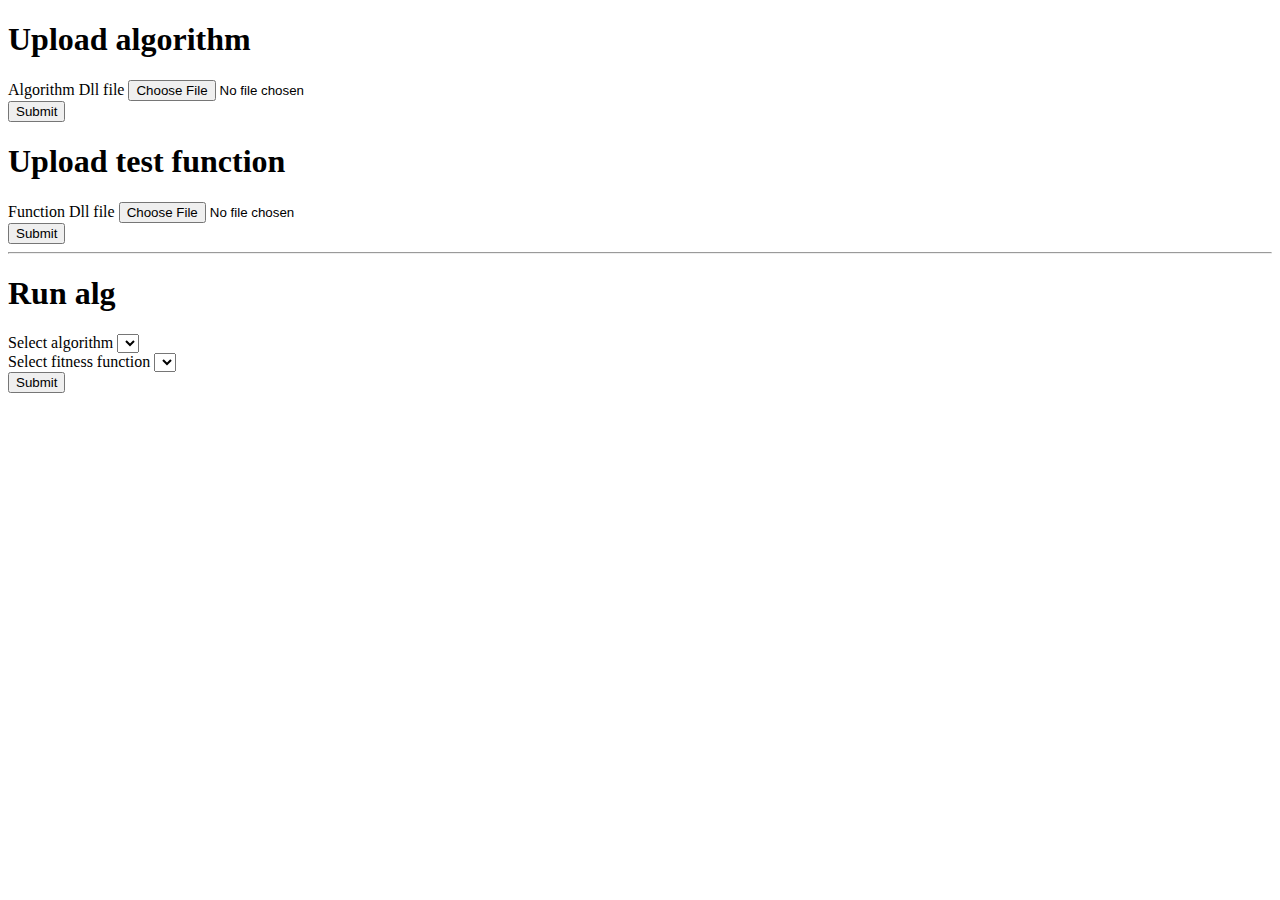
==== AlgorithmsWebApplication/MyStaticFiles/tempFront.html @ 1f3b78be "DEMO ASP + ładowanie DLL" ====
<!DOCTYPE html>
<document>
    <head>
        <meta charset="UTF-8">
        <script>
            let resultPanel;
            let mainForm;
            function getAvailableAlgorithms() {
                const algorithmSelect = document.querySelector("#algorithmSelect");
                const funSelect = document.querySelector("#funSelect");
                fetch("/home").then((response) => response.json()).then((data) => {
                    algorithmSelect.innerHTML = ""
                    for (let fileName of data) {
                        let element = document.createElement("option");
                        element.innerHTML = fileName;
                        element.value = fileName;
                        algorithmSelect.append(element)
                    }
                });
                fetch("/home/fun").then((response) => response.json()).then((data) => {
                  funSelect.innerHTML = ""
                    for (let fileName of data) {
                        let element = document.createElement("option");
                        element.innerHTML = fileName;
                        element.value = fileName;
                        funSelect.append(element)
                    }
                })
            }
            function init() {
                mainForm = document.getElementById('main-form')
                resultPanel = document.querySelector("#resultPanel")
                getAvailableAlgorithms();
            }
            window.onload = init;
        </script>
    </head>
    <body>
        <div>
            <h1>Upload algorithm</h1>
            <form method="post" action="/home" id="alg-form" enctype="multipart/form-data">
                <div>
                    <label for="dllFile">Algorithm Dll file</label>
                    <input type="file" name="dllFile"></input>
                </div>
                <div>
                    <button id="submit" type="submit">Submit</button>
                </div>
            </form>
        </div>
        <div>
          <h1>Upload test function</h1>
          <form method="post" action="/home/fun" id="fun-form" enctype="multipart/form-data">
              <div>
                  <label for="dllFile">Function Dll file</label>
                  <input type="file" name="dllFile"></input>
              </div>
              <div>
                  <button id="submit" type="submit">Submit</button>
              </div>
          </form>
        </div>
        <hr />
        <form method="post" action="/home/run" id="main-form">
          <h1>Run alg</h1>
            <div>
              <label for="algorithmSelect">Select algorithm</label>
              <select id="algorithmSelect" name="algName"></select>
            </div>
            <div>
              <label for="funSelect">Select fitness function</label>
              <select id="funSelect" name="funName"></select>
            </div>
            <button id="submit" type="submit">Submit</button>
        </div>
    </body>
</document>
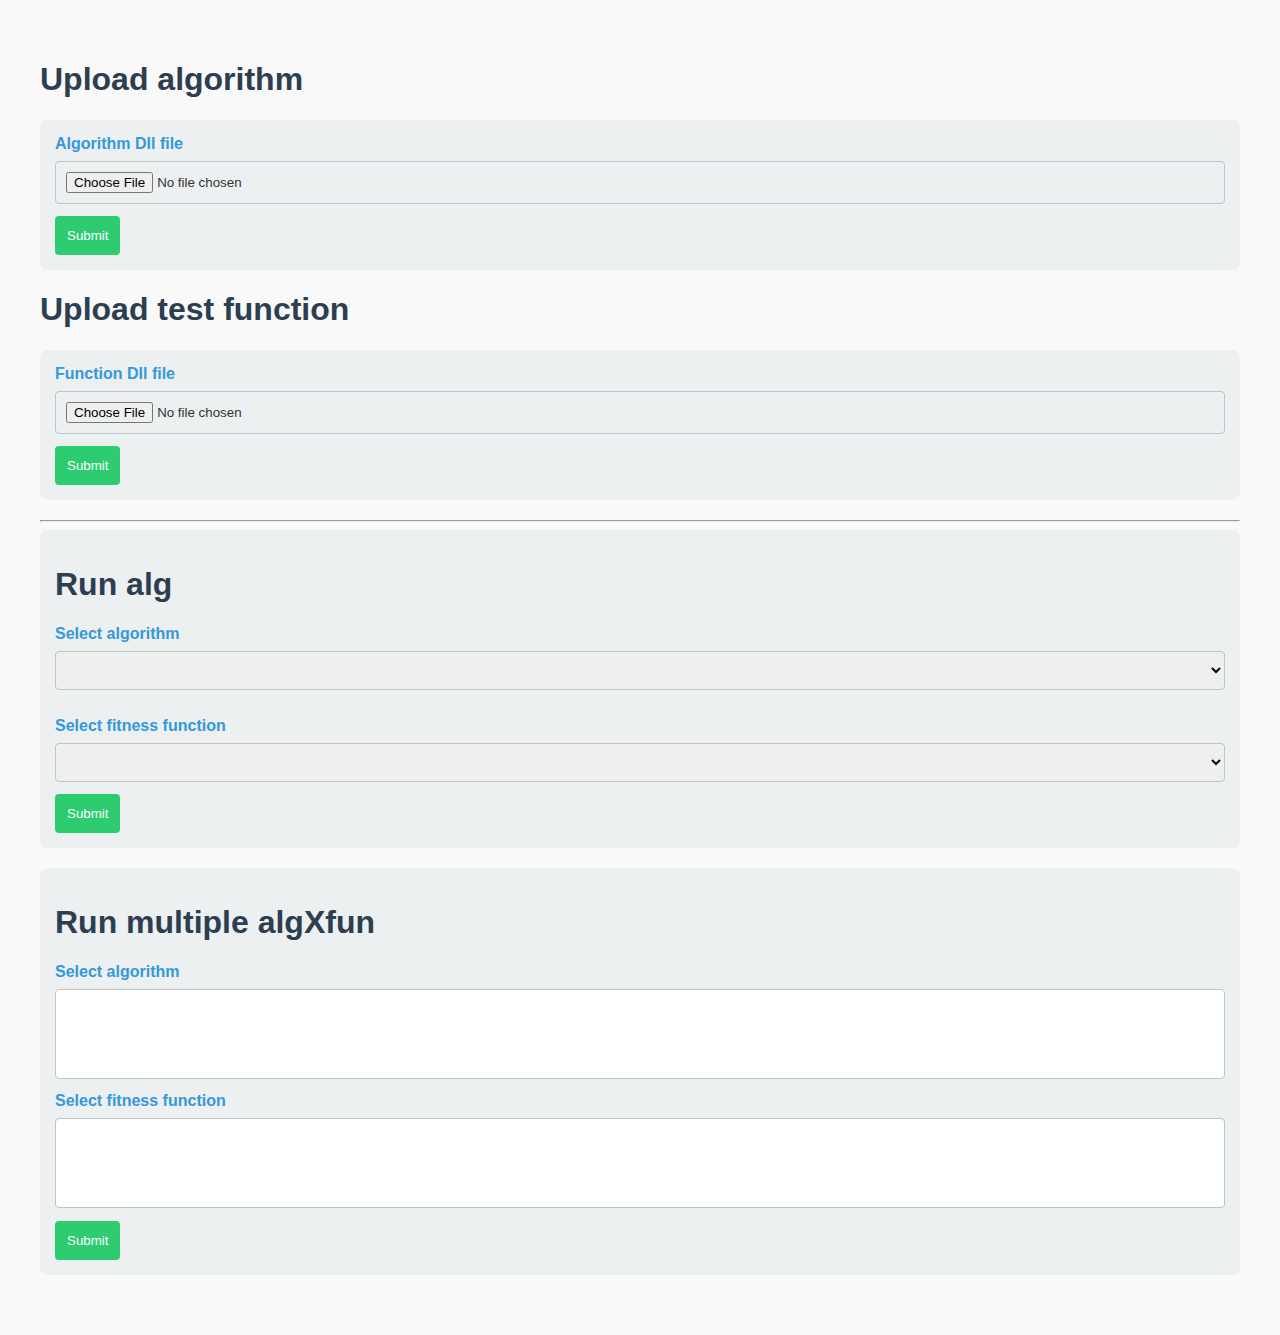
==== commit ca6dedb7: "Merge pull request #5 from Repcio123/Karol_m" ====
--- a/AlgorithmsWebApplication/MyStaticFiles/tempFront.html
+++ b/AlgorithmsWebApplication/MyStaticFiles/tempFront.html
@@ -2,40 +2,109 @@
 <document>
     <head>
         <meta charset="UTF-8">
-        <script>
+        <script type="module">
+            import { html, render } from 'https://esm.sh/htm/preact/standalone'
+
             let resultPanel;
             let mainForm;
             function getAvailableAlgorithms() {
                 const algorithmSelect = document.querySelector("#algorithmSelect");
+                const algorithmMulSelect = document.querySelector("#algorithmMulSelect");
                 const funSelect = document.querySelector("#funSelect");
+                const funMulSelect = document.querySelector("#funMulSelect");
                 fetch("/home").then((response) => response.json()).then((data) => {
                     algorithmSelect.innerHTML = ""
+                    algorithmSelect.appendChild(document.createElement("option"))
                     for (let fileName of data) {
                         let element = document.createElement("option");
                         element.innerHTML = fileName;
                         element.value = fileName;
-                        algorithmSelect.append(element)
+                        algorithmSelect.append(element);
                     }
-                });
-                fetch("/home/fun").then((response) => response.json()).then((data) => {
-                  funSelect.innerHTML = ""
+                    algorithmMulSelect.innerHTML = ""
+                    algorithmMulSelect.appendChild(document.createElement("option"))
                     for (let fileName of data) {
                         let element = document.createElement("option");
                         element.innerHTML = fileName;
                         element.value = fileName;
-                        funSelect.append(element)
+                        algorithmMulSelect.append(element);
+                    }
+                });
+                fetch("/home/fun").then((response) => response.json()).then((data) => {
+                    funSelect.innerHTML = ""
+                    funSelect.appendChild(document.createElement("option"))
+                    for (let fileName of data) {
+                        let element = document.createElement("option");
+                        element.innerHTML = fileName;
+                        element.value = fileName;
+                        funSelect.append(element);
+                    }
+                    funMulSelect.innerHTML = ""
+                    funMulSelect.appendChild(document.createElement("option"))
+                    for (let fileName of data) {
+                        let element = document.createElement("option");
+                        element.innerHTML = fileName;
+                        element.value = fileName;
+                        funMulSelect.append(element);
                     }
                 })
             }
+
+            function Parameter(props) {
+                return html`
+                            <div style="outline: 1px solid black">
+                                <label>Intrinsic parameter ${props.name}:</label>
+                                <div> upper:
+                                    <input name=${`${props.name}-upperBound`} value=${props.upperBound} type="number" step="any" />
+                                </div>
+                                <div> lower:
+                                    <input name=${`${props.name}-lowerBound`} value=${props.lowerBound} type="number" step="any" />
+                                </div>
+                                <div> step:
+                                    <input name=${`${props.name}-step`} value=${0.1} type="number" step="any" />
+                                </div>
+                            </div>
+                        `;
+            }
+
+            function getAlgorithmParameters() {
+                const algorithmName = document.querySelector("#algorithmSelect").value;
+                const paramsSection = document.querySelector("#paramsSection");
+                paramsSection.innerHTML = "";
+                if (!algorithmName) {
+                    return
+                }
+                fetch(`/home/params?algorithmFileName=${algorithmName}`).then((response) => response.json()).then(data => {
+                    const paramsInfo = data.paramsInfo;
+
+
+
+                    render(
+                        html`
+                                    <div style="outline: 1px solid black">
+                                        ${paramsInfo.map((param) => (
+                            html`<${Parameter} name=${param.name} upperBound=${parseFloat(param.upperBoundary)} lowerBound=${parseFloat(param.lowerBoundary)}/>`
+                        ))}
+                                    </div>
+                                `,
+                        paramsSection
+                    )
+
+
+                })
+            }
             function init() {
+                const algorithmSelect = document.querySelector("#algorithmSelect");
                 mainForm = document.getElementById('main-form')
                 resultPanel = document.querySelector("#resultPanel")
                 getAvailableAlgorithms();
+                algorithmSelect.onchange = getAlgorithmParameters
             }
             window.onload = init;
         </script>
     </head>
     <body>
+        <link rel="stylesheet" type="text/css" href="tempStyle.css" />
         <div>
             <h1>Upload algorithm</h1>
             <form method="post" action="/home" id="alg-form" enctype="multipart/form-data">
@@ -49,29 +118,51 @@
             </form>
         </div>
         <div>
-          <h1>Upload test function</h1>
-          <form method="post" action="/home/fun" id="fun-form" enctype="multipart/form-data">
-              <div>
-                  <label for="dllFile">Function Dll file</label>
-                  <input type="file" name="dllFile"></input>
-              </div>
-              <div>
-                  <button id="submit" type="submit">Submit</button>
-              </div>
-          </form>
+            <h1>Upload test function</h1>
+            <form method="post" action="/home/fun" id="fun-form" enctype="multipart/form-data">
+                <div>
+                    <label for="dllFile">Function Dll file</label>
+                    <input type="file" name="dllFile"></input>
+                </div>
+                <div>
+                    <button id="submit" type="submit">Submit</button>
+                </div>
+            </form>
         </div>
         <hr />
         <form method="post" action="/home/run" id="main-form">
-          <h1>Run alg</h1>
+            <h1>Run alg</h1>
             <div>
-              <label for="algorithmSelect">Select algorithm</label>
-              <select id="algorithmSelect" name="algName"></select>
+                <label for="algorithmSelect">Select algorithm</label>
+                <select id="algorithmSelect" name="algName">
+                    <option name="null" value=""></option>
+                </select>
+                <div id="paramsSection"></div>
             </div>
             <div>
-              <label for="funSelect">Select fitness function</label>
-              <select id="funSelect" name="funName"></select>
+                <label for="funSelect">Select fitness function</label>
+                <select onselect="getAlgorithmParameters(this)" id="funSelect" name="funName">
+                    <option name="null" value=""></option>
+                </select>
             </div>
             <button id="submit" type="submit">Submit</button>
-        </div>
+        </form>
+
+        <form method="post" action="/home/runs" id="sec-form">
+            <h1>Run multiple algXfun</h1>
+            <div>
+                <label for="algorithmMulSelect">Select algorithm</label>
+                <select id="algorithmMulSelect" multiple name="algNames">
+                    <option name="null" value=""></option>
+                </select>
+            </div>
+            <div>
+                <label for="funMulSelect">Select fitness function</label>
+                <select id="funMulSelect" multiple name="funNames">
+                    <option name="null" value=""></option>
+                </select>
+            </div>
+            <button id="submit2" type="submit">Submit</button>
+        </form>
     </body>
 </document>--- a/AlgorithmsWebApplication/MyStaticFiles/tempStyle.css
+++ b/AlgorithmsWebApplication/MyStaticFiles/tempStyle.css
@@ -0,0 +1,76 @@
+﻿
+body {
+    font-family: 'Arial', sans-serif;
+    background-color: #f9f9f9;
+    margin: 20px;
+    padding: 20px;
+    color: #333;
+}
+
+h1 {
+    color: #2c3e50;
+}
+
+form {
+    margin-bottom: 20px;
+    background-color: #ecf0f1;
+    padding: 15px;
+    border-radius: 8px;
+}
+
+label {
+    display: block;
+    margin-bottom: 8px;
+    font-weight: bold;
+    color: #3498db;
+}
+
+input,
+select {
+    margin-bottom: 12px;
+    padding: 10px;
+    width: 100%;
+    box-sizing: border-box;
+    border: 1px solid #bdc3c7;
+    border-radius: 4px;
+}
+
+button {
+    padding: 12px;
+    background-color: #2ecc71;
+    color: white;
+    border: none;
+    cursor: pointer;
+    border-radius: 4px;
+}
+
+    button:hover {
+        background-color: #27ae60;
+    }
+
+#paramsSection {
+    margin-top: 15px;
+}
+
+.outline {
+    outline: 1px solid #34495e;
+    padding: 15px;
+    margin-bottom: 20px;
+    background-color: #ecf0f1;
+    border-radius: 8px;
+}
+
+.parameter {
+    outline: 1px solid #3498db;
+    padding: 12px;
+    margin-bottom: 12px;
+    background-color: #ecf0f1;
+    border-radius: 4px;
+}
+
+.parameter {
+    outline: 1px solid black;
+    padding: 10px;
+    margin-bottom: 10px;
+}
+
